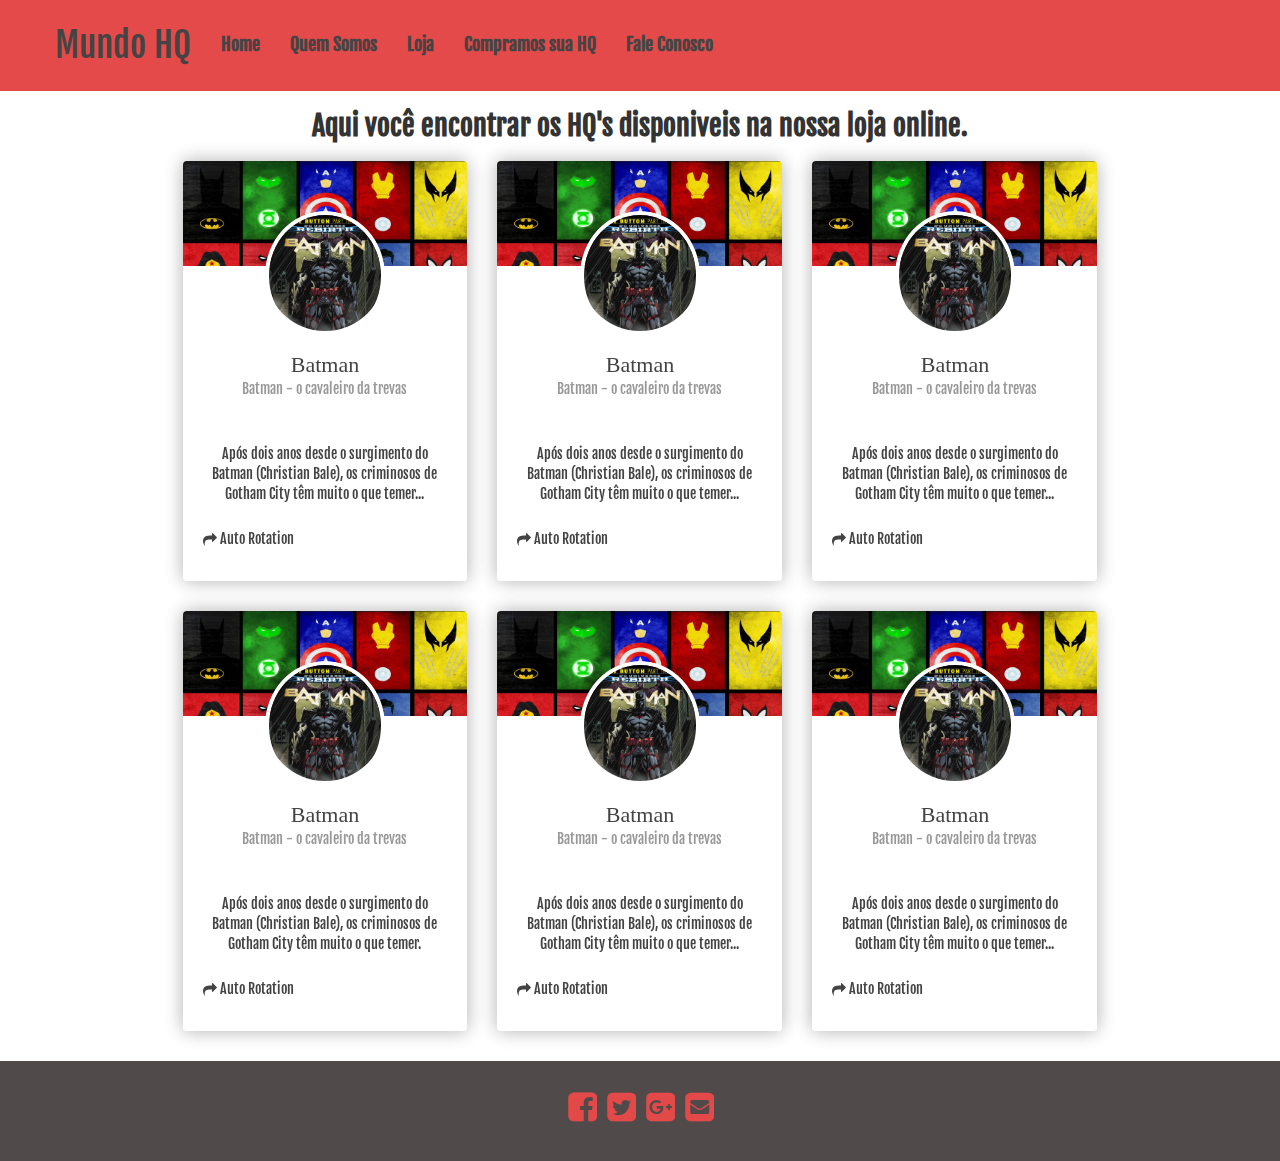
==== Mundo-HQ/view/loja.html @ 58935bae "loja Concluida" ====
<DOCTYPE html>
  <html>
    <head>
      <meta charset="utf-8">
      <title>Loja | Mundo HQ</title>

      <script src="../js/jquery-3.2.1.min.js"></script>
      <script src="../js/main.js"></script>
      <link rel="stylesheet" href="https://maxcdn.bootstrapcdn.com/font-awesome/4.7.0/css/font-awesome.min.css">
      <!-- Latest compiled and minified CSS -->
      <link rel="stylesheet" href="https://maxcdn.bootstrapcdn.com/bootstrap/3.3.7/css/bootstrap.min.css" integrity="sha384-BVYiiSIFeK1dGmJRAkycuHAHRg32OmUcww7on3RYdg4Va+PmSTsz/K68vbdEjh4u" crossorigin="anonymous">
      <!-- Latest compiled and minified JavaScript -->
      <script src="https://maxcdn.bootstrapcdn.com/bootstrap/3.3.7/js/bootstrap.min.js" integrity="sha384-Tc5IQib027qvyjSMfHjOMaLkfuWVxZxUPnCJA7l2mCWNIpG9mGCD8wGNIcPD7Txa" crossorigin="anonymous"></script>
      <link href="../css/styleLoja.css" rel="stylesheet" type="text/css">
      <link href="../css/animate.css" rel="stylesheet" type="text/css">
      <!-- FONT -->
      <link href="https://fonts.googleapis.com/css?family=Fjalla+One" rel="stylesheet">
    </head>
    <body>
<!-- BEGIN NAVBAR -->
    <nav id="header" class="navbar navbar-fixed-top">
      <div id="header-container" class="container navbar-container">
        <div class="navbar-header">
          <button type="button" class="navbar-toggle collapsed" data-toggle="collapse" data-target="#navbar" aria-expanded="false" aria-controls="navbar">
            <span class="sr-only">Toggle navigation</span>
            <span class="icon-bar"></span>
            <span class="icon-bar"></span>
            <span class="icon-bar"></span>
          </button>
          <a id="brand" class="navbar-brand" href="#">Mundo HQ</a>
        </div>
        <div id="navbar" class="collapse navbar-collapse">
          <ul class="nav navbar-nav">
            <li class="active"><a href="../index.html">Home</a></li>
            <li><a href="quemSomos.html">Quem Somos</a></li>
            <li><a href="loja.html">Loja</a></li>
            <li><a href="compramosLivro.html">Compramos sua HQ</a></li>
            <li><a href="faleConosco.html">Fale Conosco</a></li>
          </ul>
        </div>
      </div>
    </nav>
<!-- END NAVBAR -->
<!-- BEGIN CONTAINER -->
    <div class="container">
      <p id="descricaoLoja">Aqui você encontrar os HQ's disponiveis na nossa loja online.</p>
      <div class="row">
        <div class="col-sm-10 col-sm-offset-1">
          <div class="col-md-4 col-sm-6">
             <div class="card-container">
                <div class="card">
                    <div class="front">
                        <div class="cover">
                            <img src="../img/paper.jpg"/>
                        </div>
                        <div class="user">
                            <img class="img-circle" src="../img/batmanhq.png"/>
                        </div>
                        <div class="content">
                            <div class="main">
                                <h3 class="name">Batman</h3>
                                <p class="profession">Batman - o cavaleiro da trevas</p>
                                <p class="text-center">Após dois anos desde o surgimento do Batman (Christian Bale), os criminosos de Gotham City têm muito o que temer...</p>
                            </div>
                            <div class="footer">
                                <i class="fa fa-mail-forward"></i> Auto Rotation
                            </div>
                        </div>
                    </div> <!-- end front panel -->
                    <div class="back">
                        <div class="header">
                            <h5 class="motto">"As pessoas são tão boas quando o mundo as deixa ser"</h5>
                        </div>
                        <div class="content">
                            <div class="main">
                                <h4 class="text-center">Preço do HQ</h4>
                                <p class="text-center preco">R$9,99</p>
                            </div>
                        </div>
                    </div> <!-- end back panel -->
                </div> <!-- end card -->
            </div> <!-- end card-container -->
        </div> <!-- end col sm 3 -->
          <div class="col-md-4 col-sm-6">
             <div class="card-container">
                <div class="card">
                    <div class="front">
                        <div class="cover">
                            <img src="../img/paper.jpg"/>
                        </div>
                        <div class="user">
                            <img class="img-circle" src="../img/batmanhq.png"/>
                        </div>
                        <div class="content">
                            <div class="main">
                                <h3 class="name">Batman</h3>
                                <p class="profession">Batman - o cavaleiro da trevas</p>
                                <p class="text-center">Após dois anos desde o surgimento do Batman (Christian Bale), os criminosos de Gotham City têm muito o que temer...</p>
                            </div>
                            <div class="footer">
                                <i class="fa fa-mail-forward"></i> Auto Rotation
                            </div>
                        </div>
                    </div> <!-- end front panel -->
                    <div class="back">
                        <div class="header">
                            <h5 class="motto">"As pessoas são tão boas quando o mundo as deixa ser"</h5>
                        </div>
                        <div class="content">
                            <div class="main">
                                <h4 class="text-center">Preço do HQ</h4>
                                <p class="text-center preco">R$9,99</p>
                            </div>
                        </div>
                    </div> <!-- end back panel -->
                </div> <!-- end card -->
            </div> <!-- end card-container -->
        </div> <!-- end col sm 3 -->
          <div class="col-md-4 col-sm-6">
             <div class="card-container">
                <div class="card">
                    <div class="front">
                        <div class="cover">
                            <img src="../img/paper.jpg"/>
                        </div>
                        <div class="user">
                            <img class="img-circle" src="../img/batmanhq.png"/>
                        </div>
                        <div class="content">
                            <div class="main">
                                <h3 class="name">Batman</h3>
                                <p class="profession">Batman - o cavaleiro da trevas</p>
                                <p class="text-center">Após dois anos desde o surgimento do Batman (Christian Bale), os criminosos de Gotham City têm muito o que temer...</p>
                            </div>
                            <div class="footer">
                                <i class="fa fa-mail-forward"></i> Auto Rotation
                            </div>
                        </div>
                    </div> <!-- end front panel -->
                    <div class="back">
                        <div class="header">
                            <h5 class="motto">"As pessoas são tão boas quando o mundo as deixa ser"</h5>
                        </div>
                        <div class="content">
                            <div class="main">
                                <h4 class="text-center">Preço do HQ</h4>
                                <p class="text-center preco">R$9,99</p>
                            </div>
                        </div>
                    </div> <!-- end back panel -->
                </div> <!-- end card -->
            </div> <!-- end card-container -->
        </div> <!-- end col sm 3 -->
          <div class="col-md-4 col-sm-6">
             <div class="card-container">
                <div class="card">
                    <div class="front">
                        <div class="cover">
                            <img src="../img/paper.jpg"/>
                        </div>
                        <div class="user">
                            <img class="img-circle" src="../img/batmanhq.png"/>
                        </div>
                        <div class="content">
                            <div class="main">
                                <h3 class="name">Batman</h3>
                                <p class="profession">Batman - o cavaleiro da trevas</p>
                                <p class="text-center">Após dois anos desde o surgimento do Batman (Christian Bale), os criminosos de Gotham City têm muito o que temer.</p>
                            </div>
                            <div class="footer">
                                <i class="fa fa-mail-forward"></i> Auto Rotation
                            </div>
                        </div>
                    </div> <!-- end front panel -->
                    <div class="back">
                        <div class="header">
                            <h5 class="motto">"As pessoas são tão boas quando o mundo as deixa ser"</h5>
                        </div>
                        <div class="content">
                            <div class="main">
                                <h4 class="text-center">Preço do HQ</h4>
                                <p class="text-center preco">R$9,99</p>
                            </div>
                        </div>
                    </div> <!-- end back panel -->
                </div> <!-- end card -->
            </div> <!-- end card-container -->
        </div> <!-- end col sm 3 -->
          <div class="col-md-4 col-sm-6">
             <div class="card-container">
                <div class="card">
                    <div class="front">
                        <div class="cover">
                            <img src="../img/paper.jpg"/>
                        </div>
                        <div class="user">
                            <img class="img-circle" src="../img/batmanhq.png"/>
                        </div>
                        <div class="content">
                            <div class="main">
                                <h3 class="name">Batman</h3>
                                <p class="profession">Batman - o cavaleiro da trevas</p>
                                <p class="text-center">Após dois anos desde o surgimento do Batman (Christian Bale), os criminosos de Gotham City têm muito o que temer...</p>
                            </div>
                            <div class="footer">
                                <i class="fa fa-mail-forward"></i> Auto Rotation
                            </div>
                        </div>
                    </div> <!-- end front panel -->
                    <div class="back">
                        <div class="header">
                            <h5 class="motto">"As pessoas são tão boas quando o mundo as deixa ser"</h5>
                        </div>
                        <div class="content">
                            <div class="main">
                                <h4 class="text-center">Preço do HQ</h4>
                                <p class="text-center preco">R$9,99</p>
                            </div>
                        </div>
                    </div> <!-- end back panel -->
                </div> <!-- end card -->
            </div> <!-- end card-container -->
        </div> <!-- end col sm 3 -->
          <div class="col-md-4 col-sm-6">
             <div class="card-container">
                <div class="card">
                    <div class="front">
                        <div class="cover">
                            <img src="../img/paper.jpg"/>
                        </div>
                        <div class="user">
                            <img class="img-circle" src="../img/batmanhq.png"/>
                        </div>
                        <div class="content">
                            <div class="main">
                                <h3 class="name">Batman</h3>
                                <p class="profession">Batman - o cavaleiro da trevas</p>
                                <p class="text-center">Após dois anos desde o surgimento do Batman (Christian Bale), os criminosos de Gotham City têm muito o que temer...</p>
                            </div>
                            <div class="footer">
                                <i class="fa fa-mail-forward"></i> Auto Rotation
                            </div>
                        </div>
                    </div> <!-- end front panel -->
                    <div class="back">
                        <div class="header">
                            <h5 class="motto">"As pessoas são tão boas quando o mundo as deixa ser"</h5>
                        </div>
                        <div class="content">
                            <div class="main">
                                <h4 class="text-center">Preço do HQ</h4>
                                <p class="text-center preco">R$9,99</p>
                            </div>
                        </div>
                    </div> <!-- end back panel -->
                </div> <!-- end card -->
            </div> <!-- end card-container -->
        </div> <!-- end col sm 3 -->
        </div>
      </div>
    </div>
<!-- END CONTAINER -->
<!-- BEGIN FOOTER -->
    <footer>
       <div class="text-center center-block">
         <a href="https://www.facebook.com/bootsnipp"><i id="social-fb" class="fa fa-facebook-square fa-3x social"></i></a>
	       <a href="https://twitter.com/bootsnipp"><i id="social-tw" class="fa fa-twitter-square fa-3x social"></i></a>
	       <a href="https://plus.google.com/+Bootsnipp-page"><i id="social-gp" class="fa fa-google-plus-square fa-3x social"></i></a>
	       <a href="mailto:bootsnipp@gmail.com"><i id="social-em" class="fa fa-envelope-square fa-3x social"></i></a>
      </div>
    </footer>
<!-- END FOOTER -->
    </body>
  </html>
---- Mundo-HQ/css/styleLoja.css ----
/* BEGIN CONFIG MAIN */
*{font-family:'Fjalla One', sans-serif;}
body {margin:0px; padding:0px;background-repeat:no-repeat;background-size: cover;}
/* END CONFIG MAIN */

/* BEGIN NAVBAR */
.navbar-brand {font-size: 24px;}
.navbar-container {padding: 20px 0 20px 0;}
.navbar.navbar-fixed-top.fixed-theme{background-color: #222;border-color: #080808;box-shadow: 0 0 5px rgba(0,0,0,.8);}
.navbar-brand.fixed-theme{font-size: 18px;}
.navbar-container.fixed-theme{padding: 0;}
.navbar-brand.fixed-theme,.navbar-container.fixed-theme,.navbar.navbar-fixed-top.fixed-theme,.navbar-brand,.navbar-container{transition: 0.8s;-webkit-transition:  0.8s;}
#header{background-color: rgba(226, 54, 54, 0.9);position: relative;margin:0px;}
.navbar-nav li a{color:#444;font-weight: 700;font-size:1.3em;transition-duration: 0.5s;}
.navbar-nav li a:hover{text-decoration:none;background-color:transparent; font-size:2em;}
#brand{color:#444;font-size: 2.5em;}
/* END NAVBAR */

/* BEGIN FOOTER */
footer{background-color: #504a4a;}
.social:hover{-webkit-transform: scale(1.1);-moz-transform: scale(1.1);-o-transform: scale(1.1);}
.social{-webkit-transform: scale(0.8);-moz-transform: scale(0.8);-o-transform: scale(0.8);-webkit-transition-duration: 0.5s;-moz-transition-duration: 0.5s;-o-transition-duration: 0.5s;}
#social-fb:hover{color: #3B5998;}
#social-tw:hover{color: #4099FF;}
#social-gp:hover{color: #d34836;}
#social-em:hover {color: #f39c12;}
.text-center{height: 100px;padding-top: 25px;}
.text-center a i{color: #e44949;}
/*END FOOTER */

/* BEGIN CARD LOJA */
.btn:hover,
.btn:focus,
.btn:active{
    outline: 0 !important;
}
/* entire container, keeps perspective */
.card-container {
	  -webkit-perspective: 800px;
   -moz-perspective: 800px;
     -o-perspective: 800px;
        perspective: 800px;
        margin-bottom: 30px;
}
/* flip the pane when hovered */
.card-container:not(.manual-flip):hover .card,
.card-container.hover.manual-flip .card{
	-webkit-transform: rotateY( 180deg );
-moz-transform: rotateY( 180deg );
 -o-transform: rotateY( 180deg );
    transform: rotateY( 180deg );
}
.card-container.static:hover .card,
.card-container.static.hover .card {
	-webkit-transform: none;
-moz-transform: none;
 -o-transform: none;
    transform: none;
}
/* flip speed goes here */
.card {
	 -webkit-transition: -webkit-transform .5s;
   -moz-transition: -moz-transform .5s;
     -o-transition: -o-transform .5s;
        transition: transform .5s;
-webkit-transform-style: preserve-3d;
   -moz-transform-style: preserve-3d;
     -o-transform-style: preserve-3d;
        transform-style: preserve-3d;
	position: relative;
}

/* hide back of pane during swap */
.front, .back {
	-webkit-backface-visibility: hidden;
   -moz-backface-visibility: hidden;
     -o-backface-visibility: hidden;
        backface-visibility: hidden;
	position: absolute;
	top: 0;
	left: 0;
	background-color: #FFF;
    box-shadow: 0 1px 3px 0 rgba(0, 0, 0, 0.14);
}

/* front pane, placed above back */
.front {
	z-index: 2;
}

/* back, initially hidden pane */
.back {
		-webkit-transform: rotateY( 180deg );
   -moz-transform: rotateY( 180deg );
     -o-transform: rotateY( 180deg );
        transform: rotateY( 180deg );
        z-index: 3;
}

.card{
    background: none repeat scroll 0 0 #FFFFFF;
    border-radius: 4px;
    color: #444444;
}
.card-container, .front, .back {
	width: 100%;
	height: 420px;
	border-radius: 4px;
	-webkit-box-shadow: 0px 0px 19px 0px rgba(0,0,0,0.16);
-moz-box-shadow: 0px 0px 19px 0px rgba(0,0,0,0.16);
box-shadow: 0px 0px 19px 0px rgba(0,0,0,0.16);
}
.card .cover{
    height: 105px;
    overflow: hidden;
    border-radius: 4px 4px 0 0;
}
.card .cover img{
    width: 100%;
}
.card .user{
    border-radius: 50%;
    display: block;
    height: 120px;
    margin: -55px auto 0;
    overflow: hidden;
    width: 120px;
}
.card .user img{
    background: none repeat scroll 0 0 #FFFFFF;
    border: 4px solid #FFFFFF;
    width: 100%;
}

.card .content{
    background-color: rgba(0, 0, 0, 0);
    box-shadow: none;
    padding: 10px 20px 20px;
}
.card .content .main {
    min-height: 160px;
}
.card .back .content .main {
    height: 215px;
}
.card .name {
		font-family: 'Arima Madurai', cursive;
    font-size: 22px;
    line-height: 28px;
    margin: 10px 0 0;
    text-align: center;
    text-transform: capitalize;
}
.card h5{
    margin: 5px 0;
    font-weight: 400;
    line-height: 20px;
}
.card .profession{
    color: #999999;
    text-align: center;
    margin-bottom: 20px;
}
.card .header {
    padding: 15px 20px;
    height: 90px;
}
.card .motto{
		font-family: 'Arima Madurai', cursive;
    border-bottom: 1px solid #EEEEEE;
    color: #999999;
    font-size: 14px;
    font-weight: 400;
    padding-bottom: 10px;
    text-align: center;
}

.card .stats-container{
	width: 100%;
	margin-top: 50px;
}
.card .stats{
	display: block;
	float: left;
	width: 33.333333%;
	text-align: center;
}

.card .stats:first-child{
	border-right: 1px solid #EEEEEE;
}
.card .stats:last-child{
	border-left: 1px solid #EEEEEE;
}
.card .stats h4{
		font-family: 'Arima Madurai', cursive;
	font-weight: 300;
	margin-bottom: 5px;
}
.card .stats p{
	color: #777777;
}
/*      Just for presentation        */

.title{
    color: #506A85;
    text-align: center;
    font-weight: 300;
    font-size: 44px;
    margin-bottom: 90px;
    line-height: 90%;
}
.title small{
    font-size: 17px;
    color: #999;
    text-transform: uppercase;
    margin: 0;
}
.space-30{
	height: 30px;
	display: block;
}
.space-50{
    height: 50px;
    display: block;
}
.space-200{
    height: 200px;
    display: block;
}
.white-board{
    background-color: #FFFFFF;
    min-height: 200px;
    padding: 60px 60px 20px;
}
.ct-heart{
    color: #F74933;
}

 pre.prettyprint{
    background-color: #ffffff;
    border: 1px solid #999;
    margin-top: 20px;
    padding: 20px;
    text-align: left;
}
.atv, .str{
    color: #05AE0E;
}
.tag, .pln, .kwd{
     color: #3472F7;
}
.atn{
  color: #2C93FF;
}
.pln{
   color: #333;
}
.com{
    color: #999;
}

.btn-simple{
    opacity: .8;
    color: #666666;
    background-color: transparent;
}

.btn-simple:hover,
.btn-simple:focus{
    background-color: transparent;
    box-shadow: none;
    opacity: 1;
}
.btn-simple i{
    font-size: 16px;
}

.navbar-brand-logo{
    padding: 0;
}
.navbar-brand-logo .logo{
    border: 1px solid #333333;
    border-radius: 50%;
    float: left;
    overflow: hidden;
    width: 60px;
}
.navbar .navbar-brand-logo .brand{
    color: #FFFFFF;
    float: left;
    font-size: 18px;
    font-weight: 400;
    line-height: 20px;
    margin-left: 10px;
    margin-top: 10px;
    width: 60px;
}
.navbar-default .navbar-brand-logo .brand{
    color: #555;
}


/*       Fix bug for IE      */

@media screen and (-ms-high-contrast: active), (-ms-high-contrast: none) {
    .front, .back{
        -ms-backface-visibility: visible;
        backface-visibility: visible;
    }

    .back {
        visibility: hidden;
        -ms-transition: all 0.2s cubic-bezier(.92,.01,.83,.67);
    }
    .front{
        z-index: 4;
    }
    .card-container:not(.manual-flip):hover .back,
    .card-container.manual-flip.hover .back{
        z-index: 5;
        visibility: visible;
    }
}

/* END CARD LOJA */

/* BEGIN CONTAINER LOJA */
#descricaoLoja{
  text-align: center;
  font-size: 2em;
  font-weight: 800;
  margin: 15px 0px;
}
.preco{
  font-size:2em;
}
/* END CONTAINER LOJA */
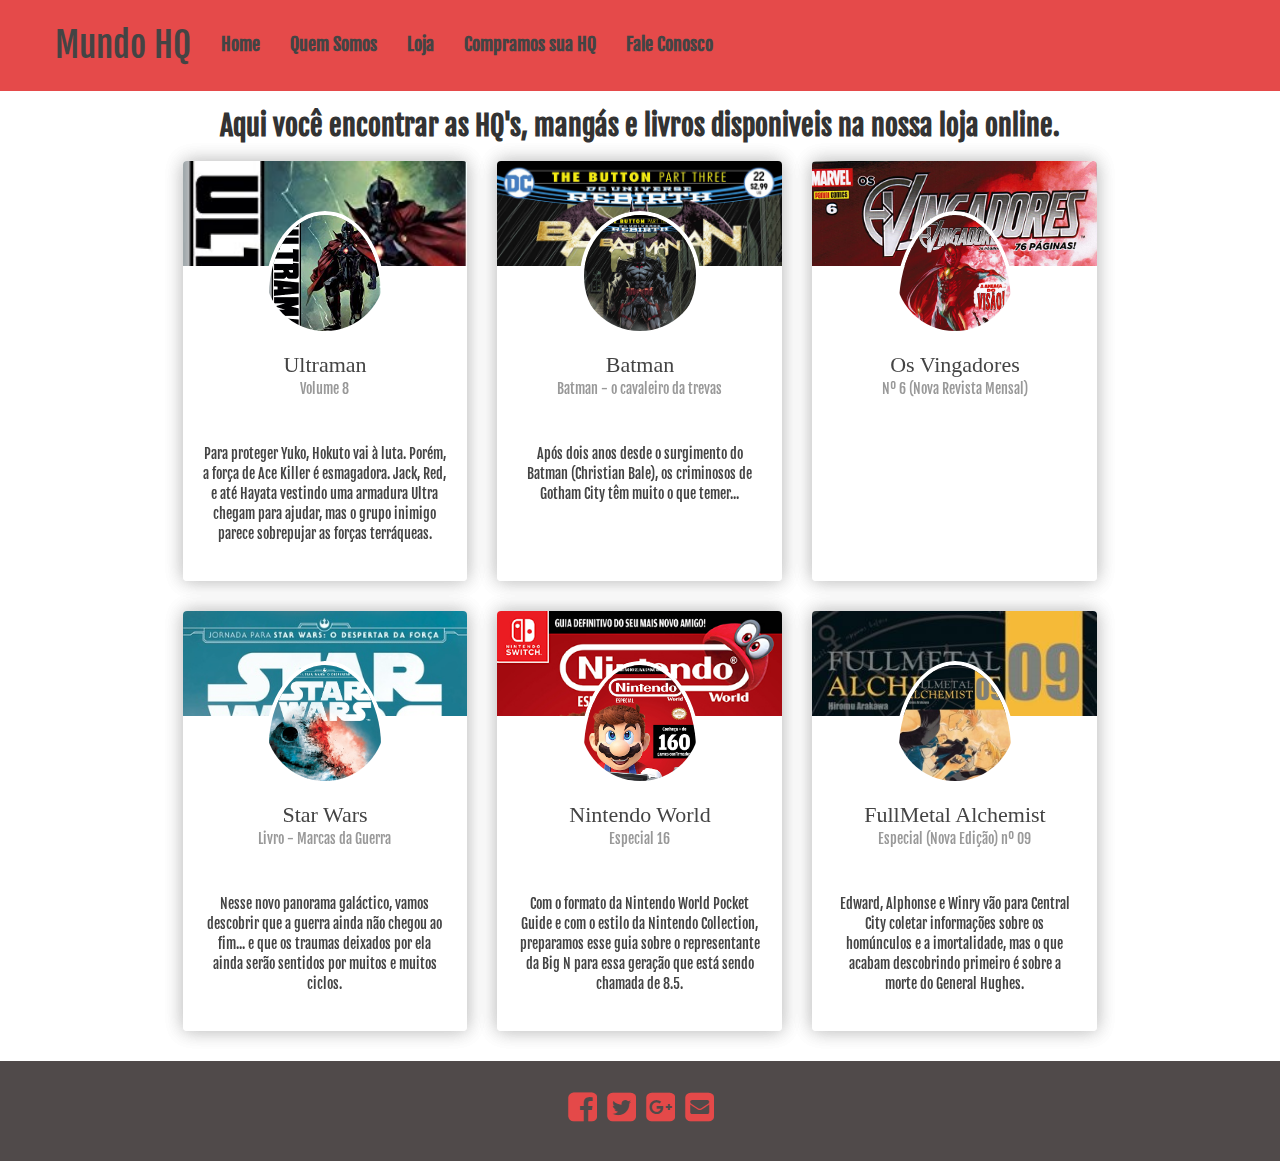
==== commit 62bc7699: "Merge pull request #1 from yagoadc/master" ====
--- a/Mundo-HQ/view/loja.html
+++ b/Mundo-HQ/view/loja.html
@@ -43,7 +43,7 @@
 <!-- END NAVBAR -->
 <!-- BEGIN CONTAINER -->
     <div class="container">
-      <p id="descricaoLoja">Aqui você encontrar os HQ's disponiveis na nossa loja online.</p>
+      <p id="descricaoLoja">Aqui você encontrar as HQ's, mangás e livros  disponiveis na nossa loja online.</p>
       <div class="row">
         <div class="col-sm-10 col-sm-offset-1">
           <div class="col-md-4 col-sm-6">
@@ -51,7 +51,40 @@
                 <div class="card">
                     <div class="front">
                         <div class="cover">
-                            <img src="../img/paper.jpg"/>
+                            <img src="../img/ultra8.jpg"/>
+                        </div>
+                        <div class="user">
+                            <img class="img-circle" src="../img/ultra8.jpg"/>
+                        </div>
+                        <div class="content">
+                            <div class="main">
+                                <h3 class="name">Ultraman</h3>
+                                <p class="profession">Volume 8</p>
+                                <p class="text-center">Para proteger Yuko, Hokuto vai à luta. Porém, a força de Ace Killer é esmagadora. Jack, Red, e até Hayata vestindo uma armadura Ultra chegam para ajudar, mas o grupo inimigo parece sobrepujar as forças terráqueas.</p>
+                            </div>
+
+                        </div>
+                    </div> <!-- end front panel -->
+                    <div class="back">
+                        <div class="header">
+                            <h5 class="motto">Editora JBC</h5>
+                        </div>
+                        <div class="content">
+                            <div class="main">
+                                <h4 class="text-center">Preço do Mangá</h4>
+                                <p class="text-center preco">R$15,90</p>
+                            </div>
+                        </div>
+                    </div> <!-- end back panel -->
+                </div> <!-- end card -->
+            </div> <!-- end card-container -->
+        </div> <!-- end col sm 3 -->
+          <div class="col-md-4 col-sm-6">
+             <div class="card-container">
+                <div class="card">
+                    <div class="front">
+                        <div class="cover">
+                            <img src="../img/batmanhq.png"/>
                         </div>
                         <div class="user">
                             <img class="img-circle" src="../img/batmanhq.png"/>
@@ -62,18 +95,16 @@
                                 <p class="profession">Batman - o cavaleiro da trevas</p>
                                 <p class="text-center">Após dois anos desde o surgimento do Batman (Christian Bale), os criminosos de Gotham City têm muito o que temer...</p>
                             </div>
-                            <div class="footer">
-                                <i class="fa fa-mail-forward"></i> Auto Rotation
-                            </div>
-                        </div>
-                    </div> <!-- end front panel -->
-                    <div class="back">
-                        <div class="header">
-                            <h5 class="motto">"As pessoas são tão boas quando o mundo as deixa ser"</h5>
-                        </div>
-                        <div class="content">
-                            <div class="main">
-                                <h4 class="text-center">Preço do HQ</h4>
+
+                        </div>
+                    </div> <!-- end front panel -->
+                    <div class="back">
+                        <div class="header">
+                            <h5 class="motto">Editora Panini</h5>
+                        </div>
+                        <div class="content">
+                            <div class="main">
+                                <h4 class="text-center">Preço da HQ</h4>
                                 <p class="text-center preco">R$9,99</p>
                             </div>
                         </div>
@@ -86,170 +117,123 @@
                 <div class="card">
                     <div class="front">
                         <div class="cover">
-                            <img src="../img/paper.jpg"/>
-                        </div>
-                        <div class="user">
-                            <img class="img-circle" src="../img/batmanhq.png"/>
-                        </div>
-                        <div class="content">
-                            <div class="main">
-                                <h3 class="name">Batman</h3>
-                                <p class="profession">Batman - o cavaleiro da trevas</p>
-                                <p class="text-center">Após dois anos desde o surgimento do Batman (Christian Bale), os criminosos de Gotham City têm muito o que temer...</p>
-                            </div>
-                            <div class="footer">
-                                <i class="fa fa-mail-forward"></i> Auto Rotation
-                            </div>
-                        </div>
-                    </div> <!-- end front panel -->
-                    <div class="back">
-                        <div class="header">
-                            <h5 class="motto">"As pessoas são tão boas quando o mundo as deixa ser"</h5>
-                        </div>
-                        <div class="content">
-                            <div class="main">
-                                <h4 class="text-center">Preço do HQ</h4>
-                                <p class="text-center preco">R$9,99</p>
-                            </div>
-                        </div>
-                    </div> <!-- end back panel -->
-                </div> <!-- end card -->
-            </div> <!-- end card-container -->
-        </div> <!-- end col sm 3 -->
-          <div class="col-md-4 col-sm-6">
-             <div class="card-container">
-                <div class="card">
-                    <div class="front">
-                        <div class="cover">
-                            <img src="../img/paper.jpg"/>
-                        </div>
-                        <div class="user">
-                            <img class="img-circle" src="../img/batmanhq.png"/>
-                        </div>
-                        <div class="content">
-                            <div class="main">
-                                <h3 class="name">Batman</h3>
-                                <p class="profession">Batman - o cavaleiro da trevas</p>
-                                <p class="text-center">Após dois anos desde o surgimento do Batman (Christian Bale), os criminosos de Gotham City têm muito o que temer...</p>
-                            </div>
-                            <div class="footer">
-                                <i class="fa fa-mail-forward"></i> Auto Rotation
-                            </div>
-                        </div>
-                    </div> <!-- end front panel -->
-                    <div class="back">
-                        <div class="header">
-                            <h5 class="motto">"As pessoas são tão boas quando o mundo as deixa ser"</h5>
-                        </div>
-                        <div class="content">
-                            <div class="main">
-                                <h4 class="text-center">Preço do HQ</h4>
-                                <p class="text-center preco">R$9,99</p>
-                            </div>
-                        </div>
-                    </div> <!-- end back panel -->
-                </div> <!-- end card -->
-            </div> <!-- end card-container -->
-        </div> <!-- end col sm 3 -->
-          <div class="col-md-4 col-sm-6">
-             <div class="card-container">
-                <div class="card">
-                    <div class="front">
-                        <div class="cover">
-                            <img src="../img/paper.jpg"/>
-                        </div>
-                        <div class="user">
-                            <img class="img-circle" src="../img/batmanhq.png"/>
-                        </div>
-                        <div class="content">
-                            <div class="main">
-                                <h3 class="name">Batman</h3>
-                                <p class="profession">Batman - o cavaleiro da trevas</p>
-                                <p class="text-center">Após dois anos desde o surgimento do Batman (Christian Bale), os criminosos de Gotham City têm muito o que temer.</p>
-                            </div>
-                            <div class="footer">
-                                <i class="fa fa-mail-forward"></i> Auto Rotation
-                            </div>
-                        </div>
-                    </div> <!-- end front panel -->
-                    <div class="back">
-                        <div class="header">
-                            <h5 class="motto">"As pessoas são tão boas quando o mundo as deixa ser"</h5>
-                        </div>
-                        <div class="content">
-                            <div class="main">
-                                <h4 class="text-center">Preço do HQ</h4>
-                                <p class="text-center preco">R$9,99</p>
-                            </div>
-                        </div>
-                    </div> <!-- end back panel -->
-                </div> <!-- end card -->
-            </div> <!-- end card-container -->
-        </div> <!-- end col sm 3 -->
-          <div class="col-md-4 col-sm-6">
-             <div class="card-container">
-                <div class="card">
-                    <div class="front">
-                        <div class="cover">
-                            <img src="../img/paper.jpg"/>
-                        </div>
-                        <div class="user">
-                            <img class="img-circle" src="../img/batmanhq.png"/>
-                        </div>
-                        <div class="content">
-                            <div class="main">
-                                <h3 class="name">Batman</h3>
-                                <p class="profession">Batman - o cavaleiro da trevas</p>
-                                <p class="text-center">Após dois anos desde o surgimento do Batman (Christian Bale), os criminosos de Gotham City têm muito o que temer...</p>
-                            </div>
-                            <div class="footer">
-                                <i class="fa fa-mail-forward"></i> Auto Rotation
-                            </div>
-                        </div>
-                    </div> <!-- end front panel -->
-                    <div class="back">
-                        <div class="header">
-                            <h5 class="motto">"As pessoas são tão boas quando o mundo as deixa ser"</h5>
-                        </div>
-                        <div class="content">
-                            <div class="main">
-                                <h4 class="text-center">Preço do HQ</h4>
-                                <p class="text-center preco">R$9,99</p>
-                            </div>
-                        </div>
-                    </div> <!-- end back panel -->
-                </div> <!-- end card -->
-            </div> <!-- end card-container -->
-        </div> <!-- end col sm 3 -->
-          <div class="col-md-4 col-sm-6">
-             <div class="card-container">
-                <div class="card">
-                    <div class="front">
-                        <div class="cover">
-                            <img src="../img/paper.jpg"/>
-                        </div>
-                        <div class="user">
-                            <img class="img-circle" src="../img/batmanhq.png"/>
-                        </div>
-                        <div class="content">
-                            <div class="main">
-                                <h3 class="name">Batman</h3>
-                                <p class="profession">Batman - o cavaleiro da trevas</p>
-                                <p class="text-center">Após dois anos desde o surgimento do Batman (Christian Bale), os criminosos de Gotham City têm muito o que temer...</p>
-                            </div>
-                            <div class="footer">
-                                <i class="fa fa-mail-forward"></i> Auto Rotation
-                            </div>
-                        </div>
-                    </div> <!-- end front panel -->
-                    <div class="back">
-                        <div class="header">
-                            <h5 class="motto">"As pessoas são tão boas quando o mundo as deixa ser"</h5>
-                        </div>
-                        <div class="content">
-                            <div class="main">
-                                <h4 class="text-center">Preço do HQ</h4>
-                                <p class="text-center preco">R$9,99</p>
+                            <img src="../img/vingadores.png"/>
+                        </div>
+                        <div class="user">
+                            <img class="img-circle" src="../img/vingadores.png"/>
+                        </div>
+                        <div class="content">
+                            <div class="main">
+                                <h3 class="name">Os Vingadores</h3>
+                                <p class="profession">Nº 6 (Nova Revista Mensal)</p>
+                                <p class="text-center"></p>
+                            </div>
+                        </div>
+                    </div> <!-- end front panel -->
+                    <div class="back">
+                        <div class="header">
+                            <h5 class="motto">Editora Panini</h5>
+                        </div>
+                        <div class="content">
+                            <div class="main">
+                                <h4 class="text-center">Preço da HQ</h4>
+                                <p class="text-center preco">R$9,40</p>
+                            </div>
+                        </div>
+                    </div> <!-- end back panel -->
+                </div> <!-- end card -->
+            </div> <!-- end card-container -->
+        </div> <!-- end col sm 3 -->
+          <div class="col-md-4 col-sm-6">
+             <div class="card-container">
+                <div class="card">
+                    <div class="front">
+                        <div class="cover">
+                            <img src="../img/wars.jpg"/>
+                        </div>
+                        <div class="user">
+                            <img class="img-circle" src="../img/wars.jpg"/>
+                        </div>
+                        <div class="content">
+                            <div class="main">
+                                <h3 class="name">Star Wars </h3>
+                                <p class="profession">Livro - Marcas da Guerra </p>
+                                <p class="text-center">Nesse novo panorama galáctico, vamos descobrir que a guerra ainda não chegou ao fim... e que os traumas deixados por ela ainda serão sentidos por muitos e muitos ciclos.</p>
+                            </div>
+                        </div>
+                    </div> <!-- end front panel -->
+                    <div class="back">
+                        <div class="header">
+                            <h5 class="motto">Editora Aleph</h5>
+                        </div>
+                        <div class="content">
+                            <div class="main">
+                                <h4 class="text-center">Preço do Livro</h4>
+                                <p class="text-center preco">R$30,99</p>
+                            </div>
+                        </div>
+                    </div> <!-- end back panel -->
+                </div> <!-- end card -->
+            </div> <!-- end card-container -->
+        </div> <!-- end col sm 3 -->
+          <div class="col-md-4 col-sm-6">
+             <div class="card-container">
+                <div class="card">
+                    <div class="front">
+                        <div class="cover">
+                            <img src="../img/nintendo.jpg"/>
+                        </div>
+                        <div class="user">
+                            <img class="img-circle" src="../img/nintendo.jpg"/>
+                        </div>
+                        <div class="content">
+                            <div class="main">
+                                <h3 class="name">Nintendo World</h3>
+                                <p class="profession">Especial 16</p>
+                                <p class="text-center">Com o formato da Nintendo World Pocket Guide e com o estilo da Nintendo Collection, preparamos esse guia sobre o representante da Big N para essa geração que está sendo chamada de 8.5.</p>
+                            </div>
+                        </div>
+                    </div> <!-- end front panel -->
+                    <div class="back">
+                        <div class="header">
+                            <h5 class="motto">Editora Tambor</h5>
+                        </div>
+                        <div class="content">
+                            <div class="main">
+                                <h4 class="text-center">Preço da Revista</h4>
+                                <p class="text-center preco">R$19,99</p>
+                            </div>
+                        </div>
+                    </div> <!-- end back panel -->
+                </div> <!-- end card -->
+            </div> <!-- end card-container -->
+        </div> <!-- end col sm 3 -->
+          <div class="col-md-4 col-sm-6">
+             <div class="card-container">
+                <div class="card">
+                    <div class="front">
+                        <div class="cover">
+                            <img src="../img/FMA.jpg"/>
+                        </div>
+                        <div class="user">
+                            <img class="img-circle" src="../img/FMA.jpg"/>
+                        </div>
+                        <div class="content">
+                            <div class="main">
+                                <h3 class="name">FullMetal Alchemist</h3>
+                                <p class="profession">Especial (Nova Edição) nº 09</p>
+                                <p class="text-center">Edward, Alphonse e Winry vão para Central City coletar informações sobre os homúnculos e a imortalidade, mas o que acabam descobrindo primeiro é sobre a morte do General Hughes.</p>
+                            </div>
+                        </div>
+                    </div> <!-- end front panel -->
+                    <div class="back">
+                        <div class="header">
+                            <h5 class="motto">Editora JBC</h5>
+                        </div>
+                        <div class="content">
+                            <div class="main">
+                                <h4 class="text-center">Preço do Mangá</h4>
+                                <p class="text-center preco">R$16,90</p>
                             </div>
                         </div>
                     </div> <!-- end back panel -->
